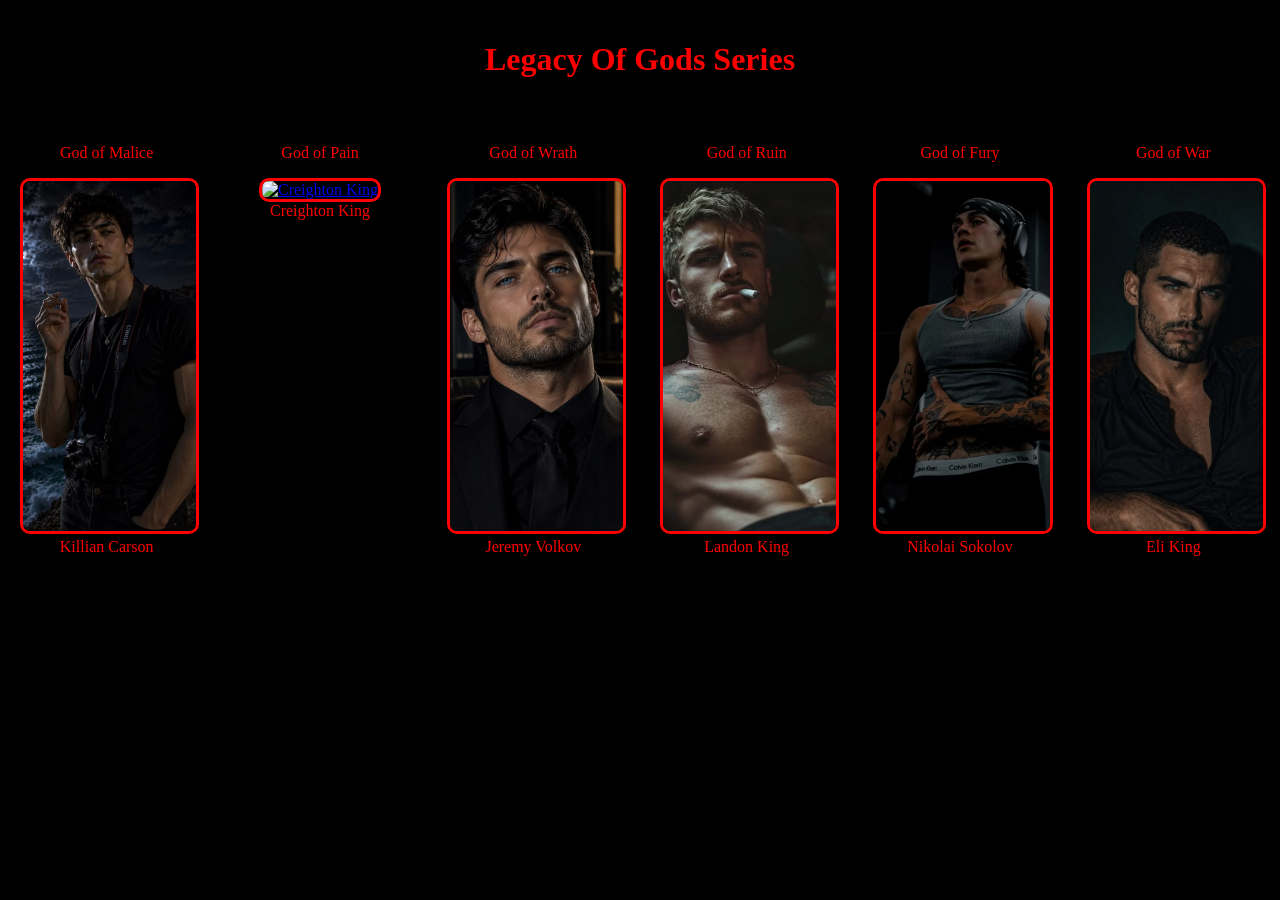
==== legacy.html @ 5044ca1d "Updated fan page with new details" ====
<!DOCTYPE html>
<html lang="en">
<head>
  <meta charset="UTF-8">
  <title>Dark Romance Fan Page</title>
  <link rel="stylesheet" href="styles.css">
</head>
<body>
  <h1>Legacy Of Gods Series</h1>

  <div class="gallery">
    <div class="card">
      <div class="front">
        <p>God of Malice</p>
        <a href="https://oceanofpdf.com/authors/rina-kent/pdf-epub-god-of-malice-legacy-of-gods" target="_blank">
          <img src="images/images/Killian Carson.jpeg" alt="Killian Carson">
        </a>
        <div class="caption">Killian Carson</div>
      </div>
      <div class="back">
        <p>God of Malice</p>
        <a href="https://oceanofpdf.com/authors/rina-kent/pdf-epub-god-of-malice-legacy-of-gods" target="_blank">
          <img src="images/images/Glyndon King.jpeg" alt="Glyndon King">
        </a>
        <div class="caption">Glyndon King</div>
      </div>
    </div>

    <div class="card">
      <div class="front">
        <p>God of Pain</p>
        <a href="https://oceanofpdf.com/authors/rina-kent/pdf-epub-god-of-pain-legacy-of-gods-2" target="_blank">
           <img src="images/images/creighton king.jpeg" alt="Creighton King">
        </a>
        <div class="caption">Creighton King</div>
      </div>
      <div class="back">
        <p>God of Pain</p>
        <a href="https://oceanofpdf.com/authors/rina-kent/pdf-epub-god-of-pain-legacy-of-gods-2" target="_blank">
          <img src="images/images/annika.webp" alt="Annika Volkov">
        </a>
        <div class="caption">Annika Volkov</div>
      </div>
    </div>


    <div class="card">
      <div class="front">
          <p>God of Wrath</p>
        <a href="https://oceanofpdf.com/authors/rina-kent/pdf-epub-god-of-wrath-legacy-of-gods-3" target="_blank">
         <img src="images/images/jeremyvolkov.jpeg" alt="Jeremy Volkov">
        </a>
        <div class="caption">Jeremy Volkov</div>
      </div>
      <div class="back">
        <p>God of Wrath</p>
        <a href="https://oceanofpdf.com/authors/rina-kent/pdf-epub-god-of-wrath-legacy-of-gods-3" target="_blank">
          <img src="images/images/Cecily Knight.webp" alt="Cecily Knight">
        </a>
        <div class="caption">Cecily Knight</div>
      </div>
    </div>
    
     <div class="card">
      <div class="front">
        <p>God of Ruin</p>
        <a href="https://oceanofpdf.com/authors/rina-kent/pdf-epub-god-of-ruin-legacy-of-gods-4" target="_blank">
          <img src="images/images/landonking.webp" alt="Landon King">
        </a>
        <div class="caption">Landon King</div>
      </div>
      <div class="back">
        <p>God of Ruin</p>
        <a href="https://oceanofpdf.com/authors/rina-kent/pdf-epub-god-of-ruin-legacy-of-gods-4" target="_blank">
          <img src="images/images/Mia Sokolov.jpeg" alt="Mia Sokolov">
        </a>
        <div class="caption">Mia Sokolov</div>
      </div>
    </div>

    <div class="card">
      <div class="front">
        <p>God of Fury</p>
        <a href="https://oceanofpdf.com/authors/rina-kent/pdf-epub-god-of-fury-legacy-of-gods-5" target="_blank">
          <img src="images/images/nikolai.webp" alt="Nikolai Sokolov">
        </a>
        <div class="caption">Nikolai Sokolov</div>
      </div>
      <div class="back">
        <p>God of Fury</p>
        <a href="https://oceanofpdf.com/authors/rina-kent/pdf-epub-god-of-fury-legacy-of-gods-5" target="_blank">
          <img src="images/images/Brandon.webp" alt="Brandon King">
        </a>  
        <div class="caption">Brandon King</div>
      </div>
    </div>

     <div class="card">
      <div class="front">
        <p>God of War</p>
        <a href="https://oceanofpdf.com/authors/rina-kent/pdf-epub-god-of-war-legacy-of-gods-6" target="_blank">
          <img src="images/images/eliking.jpeg" alt="Eli King">
        </a>
        <div class="caption">Eli King</div>
      </div>
      <div class="back">
        <p>God of War</p>
        <a href="https://oceanofpdf.com/authors/rina-kent/pdf-epub-god-of-war-legacy-of-gods-6" target="_blank">
          <img src="images/images/ava nash.jpeg" alt="Ava Nash">
        </a>
        <div class="caption">Ava Nash</div>
      </div>
    </div>
  </div>
</body>
</html>
---- styles.css ----
body {
  background-color: black;
  color: red;
  font-family: 'Georgia', serif;
  text-align: center;
  margin: 0;
  padding: 20px;
}

h1 {
  animation: glow 3s ease-in-out infinite;
}

@keyframes glow {
  0% { text-shadow: 0 0 5px crimson; }
  50% { text-shadow: 0 0 20px orangered; }
  100% { text-shadow: 0 0 5px crimson; }
}

.gallery {
  display: flex;
  justify-content: center;
  gap: 40px;
  margin-top: 50px;
}

.card {
  width: 250px;
  height: 350px;
  perspective: 1000px;
}

.card .front, .card .back {
  position: absolute;
  width: 100%;
  height: 100%;
  backface-visibility: hidden;
  transition: transform 1s;
}

.card .front img, .card .back img {
  width: 100%;
  height: 100%;
  object-fit: cover;
  border: 3px solid red;
  border-radius: 10px;
}

.card .back {
  transform: rotateY(180deg);
}

.card:hover .front {
  transform: rotateY(180deg);
}

.card:hover .back {
  transform: rotateY(360deg);
}
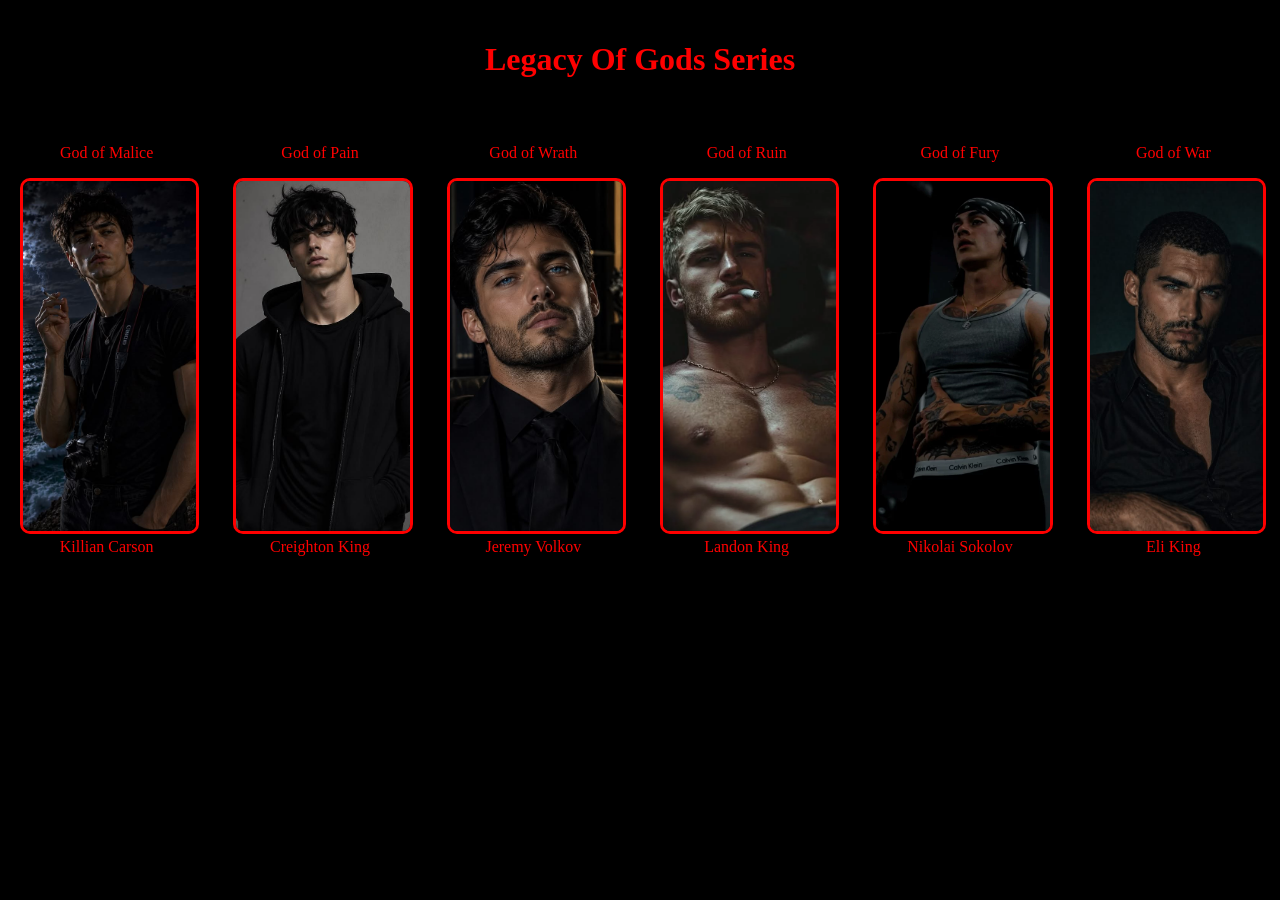
==== commit 438129ec: "Fix image filename casing in legacy.html" ====
--- a/legacy.html
+++ b/legacy.html
@@ -30,7 +30,7 @@
       <div class="front">
         <p>God of Pain</p>
         <a href="https://oceanofpdf.com/authors/rina-kent/pdf-epub-god-of-pain-legacy-of-gods-2" target="_blank">
-           <img src="images/images/creighton king.jpeg" alt="Creighton King">
+           <img src="images/images/Creighton King.jpeg" alt="Creighton King">
         </a>
         <div class="caption">Creighton King</div>
       </div>
@@ -72,7 +72,7 @@
       <div class="back">
         <p>God of Ruin</p>
         <a href="https://oceanofpdf.com/authors/rina-kent/pdf-epub-god-of-ruin-legacy-of-gods-4" target="_blank">
-          <img src="images/images/Mia Sokolov.jpeg" alt="Mia Sokolov">
+          <img src="images/images/mia sokolov.jpeg" alt="Mia Sokolov">
         </a>
         <div class="caption">Mia Sokolov</div>
       </div>
